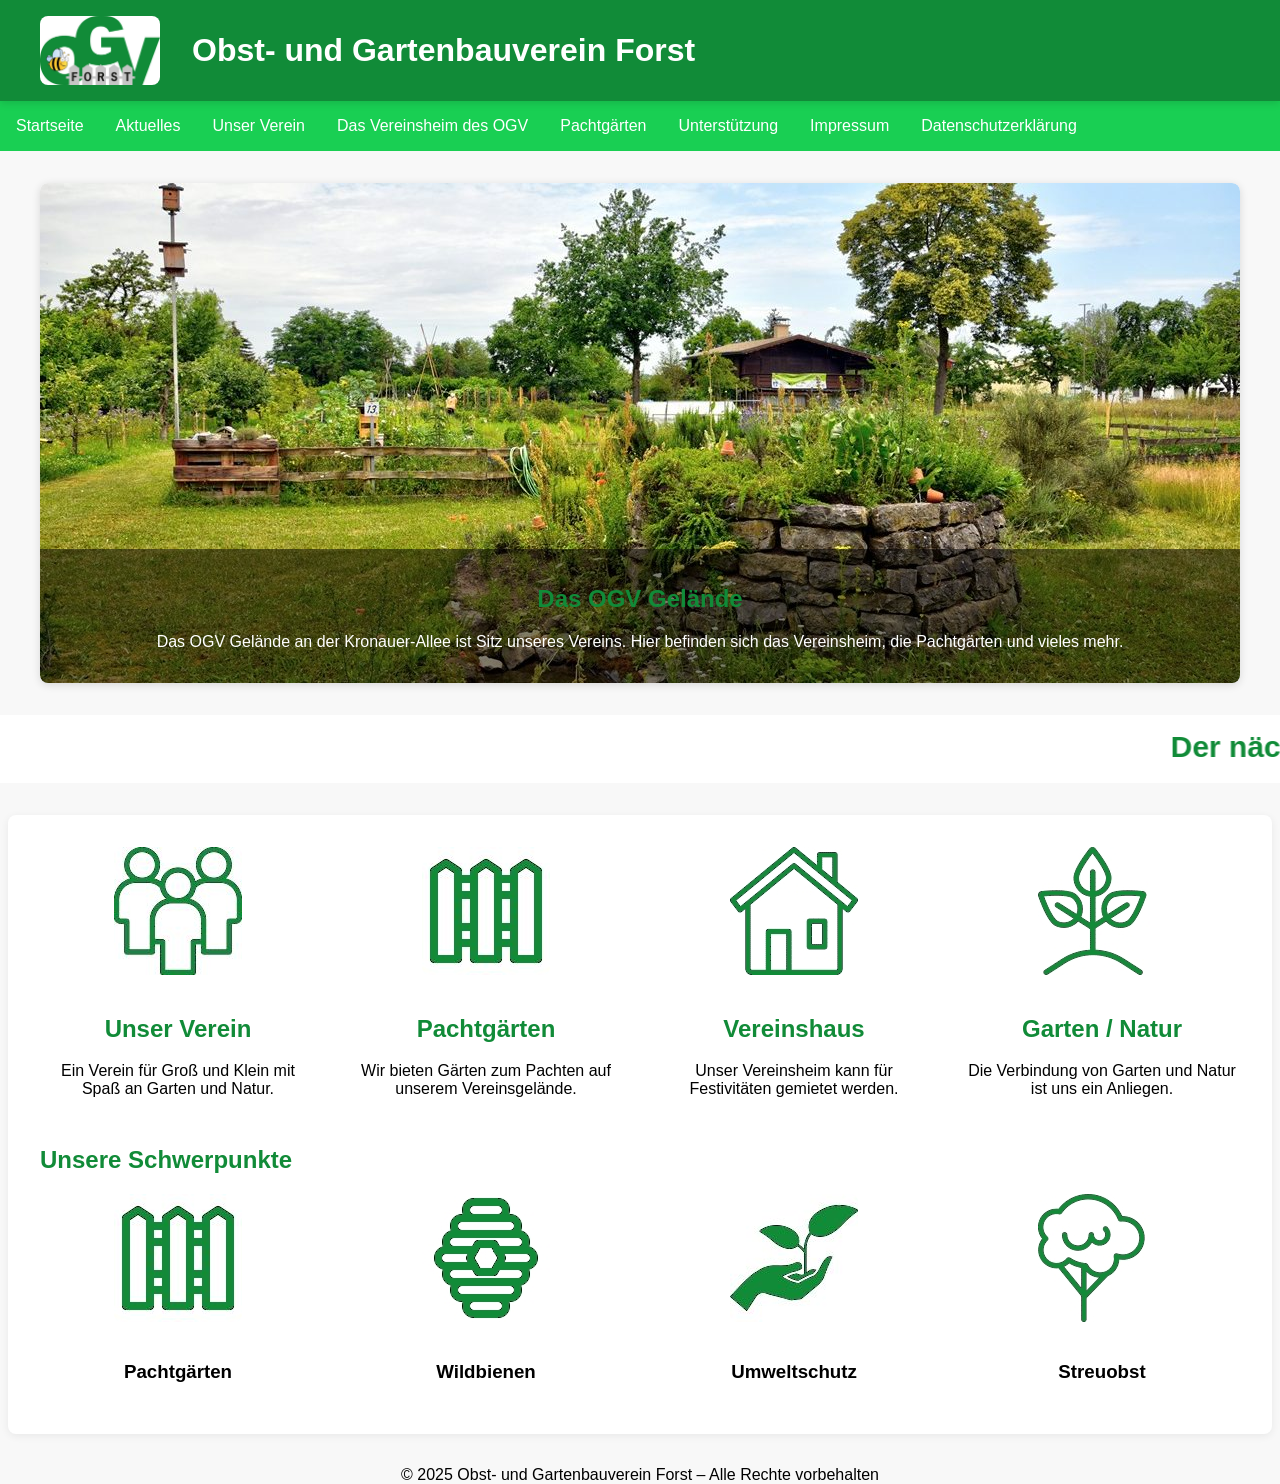
==== index.html @ 73d8538b "Add files via upload" ====
<!DOCTYPE html>
<html lang="de">
<head>
  <meta charset="UTF-8">
  <meta http-equiv="X-UA-Compatible" content="IE=EDGE">
  <meta name="viewport" content="width=device-width, initial-scale=1.0">
  <title>Obst- und Gartenbauverein Forst</title>
  <link rel="stylesheet" href="style.css">
</head>
<body class="index-home">
  <div id="header-include"></div>
  <!-- Bild-Slider -->
  <div class="slider-wrapper">
    <div class="slider" id="slider">
      <div class="slide active">
        <img src="images/Slider/Slider_OGV.jpg" alt="Das OGV Gelände">
        <div class="slider-caption">
          <h2>Das OGV Gelände</h2>
          <p>Das OGV Gelände an der Kronauer-Allee ist Sitz unseres Vereins. Hier befinden sich das Vereinsheim, die Pachtgärten und vieles mehr.</p>
        </div>
      </div>
      <div class="slide">
        <img src="images/Slider/Slider_Garten.jpg" alt="Pachtgärten">
        <div class="slider-caption">
          <h2>Pachtgärten</h2>
          <p>Der OGV bietet auf seinem Gelände Gärten zum Pachten an. Bei Interesse kommen Sie gerne auf uns zu.</p>
        </div>
      </div>
      <div class="slide">
        <img src="images/Slider/Slider_Naturschutz.jpg" alt="Naturschutz im OGV">
        <div class="slider-caption">
          <h2>Naturschutz im OGV</h2>
          <p>Einer der Schwerpunkte des OGV ist das Thema Naturschutz.</p>
        </div>
      </div>
      <div class="slide">
        <img src="images/Slider/Slider_Bienen.jpg" alt="Bienen">
        <div class="slider-caption">
          <h2>Bienen</h2>
          <p>Bienen und Wildbienen sind einer der Schwerpunkte des OGV</p>
        </div>
      </div>
      <div class="slider-controls">
        <button id="prev">&#10094;</button>
        <button id="next">&#10095;</button>
      </div>
    </div>
  </div>
  <!-- Laufbalken unter dem Slider -->
  <div style="background:#fff;overflow:hidden;">
    <marquee behavior="scroll" direction="left" style="color:#118b38;font-size:30px;font-weight:bold;padding:0.5em 0;" id="ticker">
      Der nächste Arbeitseinsatz findet am 1.7.2025 statt .
    </marquee>
  </div>
  <main class="main-content">
    <div class="flex-row">
      <div class="flex-col">
        <img src="images/People.jpg" alt="Unser Verein">
        <h2>Unser Verein</h2>
        <p>Ein Verein für Groß und Klein mit Spaß an Garten und Natur.</p>
      </div>
      <div class="flex-col">
        <img src="images/Garden.jpg" alt="Pachtgärten">
        <h2>Pachtgärten</h2>
        <p>Wir bieten Gärten zum Pachten auf unserem Vereinsgelände.</p>
      </div>
      <div class="flex-col">
        <img src="images/House.jpg" alt="Vereinshaus">
        <h2>Vereinshaus</h2>
        <p>Unser Vereinsheim kann für Festivitäten gemietet werden.</p>
      </div>
      <div class="flex-col">
        <img src="images/Flower.jpg" alt="Garten / Natur">
        <h2>Garten / Natur</h2>
        <p>Die Verbindung von Garten und Natur ist uns ein Anliegen.</p>
      </div>
    </div>
    <section class="schwerpunkte">
      <h2>Unsere Schwerpunkte</h2>
      <div class="flex-row">
        <div class="flex-col">
          <img src="images/Garden.jpg" alt="Pachtgärten">
          <h3>Pachtgärten</h3>
        </div>
        <div class="flex-col">
          <img src="images/Bee.jpg" alt="Wildbienen">
          <h3>Wildbienen</h3>
        </div>
        <div class="flex-col">
          <img src="images/Naturschutz.jpg" alt="Umweltschutz">
          <h3>Umweltschutz</h3>
        </div>
        <div class="flex-col">
          <img src="images/Tree.jpg" alt="Streuobst">
          <h3>Streuobst</h3>
        </div>
      </div>
    </section>
  </main>
    <footer>
    &copy; 2025 Obst- und Gartenbauverein Forst &ndash; Alle Rechte vorbehalten
  </footer>
  <script src="slider.js"></script>
  <script src="ticker.js"></script>
  <script src="menu.js"></script>
  <script src="header.js"></script>
</body>
</html>
---- style.css ----
/* style.css */

/* ---------- Gemeinsame Basis ---------- */
body {
  font-family: 'Lato', Arial, sans-serif;
  margin: 0;
  background: #f8f8f8;
}
header {
  background: #118b38;
  color: #fff;
  padding: 1em 0;
  position: sticky;
  top: 0;
  z-index: 1000;
  box-shadow: 0 2px 8px #0002;
}
header h1 {
  color: #fff;
}
header h1, header span { margin: 0; }
nav { 
  background: #19cf53; 
  position: static;
  top: 0px; /* exakt die Höhe des Headers */
  z-index: 999;
}
nav ul {
  list-style: none;
  margin: 0;
  padding: 0;
  display: flex;
  flex-wrap: wrap;
}
nav li { margin: 0; }
nav a {
  display: block;
  color: #fff;
  text-decoration: none;
  padding: 1em;
}
nav a:hover { background: #0a5422; }
footer { text-align: center; margin-top: 2em; }

/* ---------- Index-Design ---------- */
body.index-home .slider-wrapper {
  max-width: 1200px;
  margin: 2em auto;
  position: relative;
}
body.index-home .slider {
  position: relative;
  overflow: hidden;
  border-radius: 8px;
  box-shadow: 0 2px 8px #0002;
}

body.index-home .slider-caption {
  background: rgba(0,0,0,0.5);
  color: #fff;
  padding: 1em;
  position: absolute;
  bottom: 0;
  width: 100%;
  text-align: center;
  left: 50%;
  transform: translateX(-50%);
}
body.index-home .slider-controls {
  position: absolute;
  top: 50%;
  width: 100%;
  display: flex;
  justify-content: space-between;
  pointer-events: none;
}
body.index-home .slider-controls button {
  background: rgba(0,0,0,0.4);
  border: none;
  color: #fff;
  font-size: 2em;
  cursor: pointer;
  pointer-events: all;
  padding: 0 0.5em;
  border-radius: 50%;
}
@keyframes fadein { from { opacity: 0; } to { opacity: 1; } }
body.index-home .main-content {
  max-width: 1200px;
  margin: 2em auto;
  background: #fff;
  border-radius: 8px;
  box-shadow: 0 2px 8px #0001;
  padding: 2em;
}
body.index-home .flex-row { display: flex; flex-wrap: wrap; gap: 2em; }
body.index-home .flex-col { flex: 1 1 200px; min-width: 200px; text-align: center; }
body.index-home .flex-col img { max-width: 128px; margin-bottom: 1em; }
body.index-home .schwerpunkte { margin-top: 2em; }
body.index-home .schwerpunkte .flex-col img { max-width: 128px; }
body.index-home .slide img {
  width: 100%;
  height: 500px;
  object-fit: cover;
  display: block;
}
body.index-home header img { max-width:120px; max-height:80px; border-radius:8px; margin-right:1em; }

/* ---------- Aktuelles-Design (Standard für alle anderen Seiten) ---------- */
main {
  max-width: 900px;
  margin: 2em auto;
  background: #fff;
  border-radius: 8px;
  box-shadow: 0 2px 8px #0001;
  padding: 2em;
}
h1, h2 { color: #118b38; }
hr { border: none; border-top: 1px solid #ccc; margin: 2em 0; }
img { max-width: 100%; height: auto; border-radius: 8px; }

/* ---------- Menü Dropdown ---------- */
.dropdown { position: relative; }
.submenu {
  display: none;
  position: absolute;
  background: #19cf53;
  list-style: none;
  margin: 0;
  padding: 0;
  min-width: 180px;
  z-index: 2001;
}
.dropdown:hover .submenu {
  display: block;
}
.submenu li a {
  padding: 1em;
  color: #fff;
  text-decoration: none;
  display: block;
  white-space: nowrap;
}
.submenu li a:hover {
  background: #0a5422;
}
nav ul li ul { display: none; }
nav ul li.touch-open > ul { display: block; }

/* ---------- Responsive ---------- */
@media (max-width: 800px) {
  .flex-row { flex-direction: column; gap: 1em; }
  nav ul { flex-direction: column; overflow-y: auto; max-height: 90vh; }
  nav a { font-size: 1em; padding: 0.7em 1em; }
  .submenu {
    position: static;
    background: none;
    min-width: 0;
    box-shadow: none;
  }
}

/* Vorstand & Kontaktinformationen – spezielles Styling */
body.vorstand-info main table {
  width: 100%;
  border-collapse: collapse;
  margin: 2em 0;
  background: #fff;
  border-radius: 8px;
  box-shadow: 0 2px 8px #0001;
  overflow: hidden;
}

body.vorstand-info main table th,
body.vorstand-info main table td {
  padding: 0.7em 1em;
  border-bottom: 1px solid #e0e0e0;
  text-align: left;
  font-size: 1em;
}

body.vorstand-info main table tr:last-child td {
  border-bottom: none;
}

body.vorstand-info main table th {
  background: #19cf53;
  color: #fff;
  font-weight: bold;
}

body.vorstand-info main table tr:nth-child(even) {
  background: #f8f8f8;
}

body.vorstand-info main h1 {
  margin-top: 0;
  color: #118b38;
}

body.vorstand-info main {
  max-width: 900px;
  margin: 2em auto;
  background: #fff;
  border-radius: 8px;
  box-shadow: 0 2px 8px #0001;
  padding: 2em;
}

/* Mehr Abstand in der Vorstandstabelle */
#vorstand-tabelle td, #vorstand-tabelle th {
  padding: 1em 1.5em;
  /* Optional: vertikaler Abstand erhöhen */
}
#vorstand-tabelle tr {
  height: 2.5em; /* Zeilenhöhe erhöhen */
}

#vorstand-tabelle td:nth-child(3),
#vorstand-tabelle th:nth-child(3) {
  min-width: 220px;   /* oder z.B. 250px */
  width: 30%;
}

#vorstand-tabelle td:nth-child(2),
#vorstand-tabelle th:nth-child(2) {
  min-width: 220px;   /* z.B. 180px, passe nach Wunsch an */
  width: 22%;
}

/* Bilderreihe */
.bilderreihe {
  display: flex;
  gap: 1em;           /* Abstand zwischen den Bildern */
  flex-wrap: nowrap;  /* Kein Umbruch, alle in einer Zeile */
  overflow-x: auto;   /* Bei kleinen Bildschirmen scrollbar */
  margin-bottom: 1.5em;
}
.bilderreihe img {
  max-width: 180px;   /* Passe die Breite nach Wunsch an */
  height: auto;
  border-radius: 8px;
  flex-shrink: 0;     /* Verhindert, dass die Bilder schrumpfen */
}

.slide {
  opacity: 0;
  transition: opacity 1.5s;
  position: absolute;
  width: 100%;
  top: 0;
  left: 0;
  z-index: 0;
}
.slide.active {
  opacity: 1;
  z-index: 1;
  position: relative;
}
.slider {
  position: relative;
}
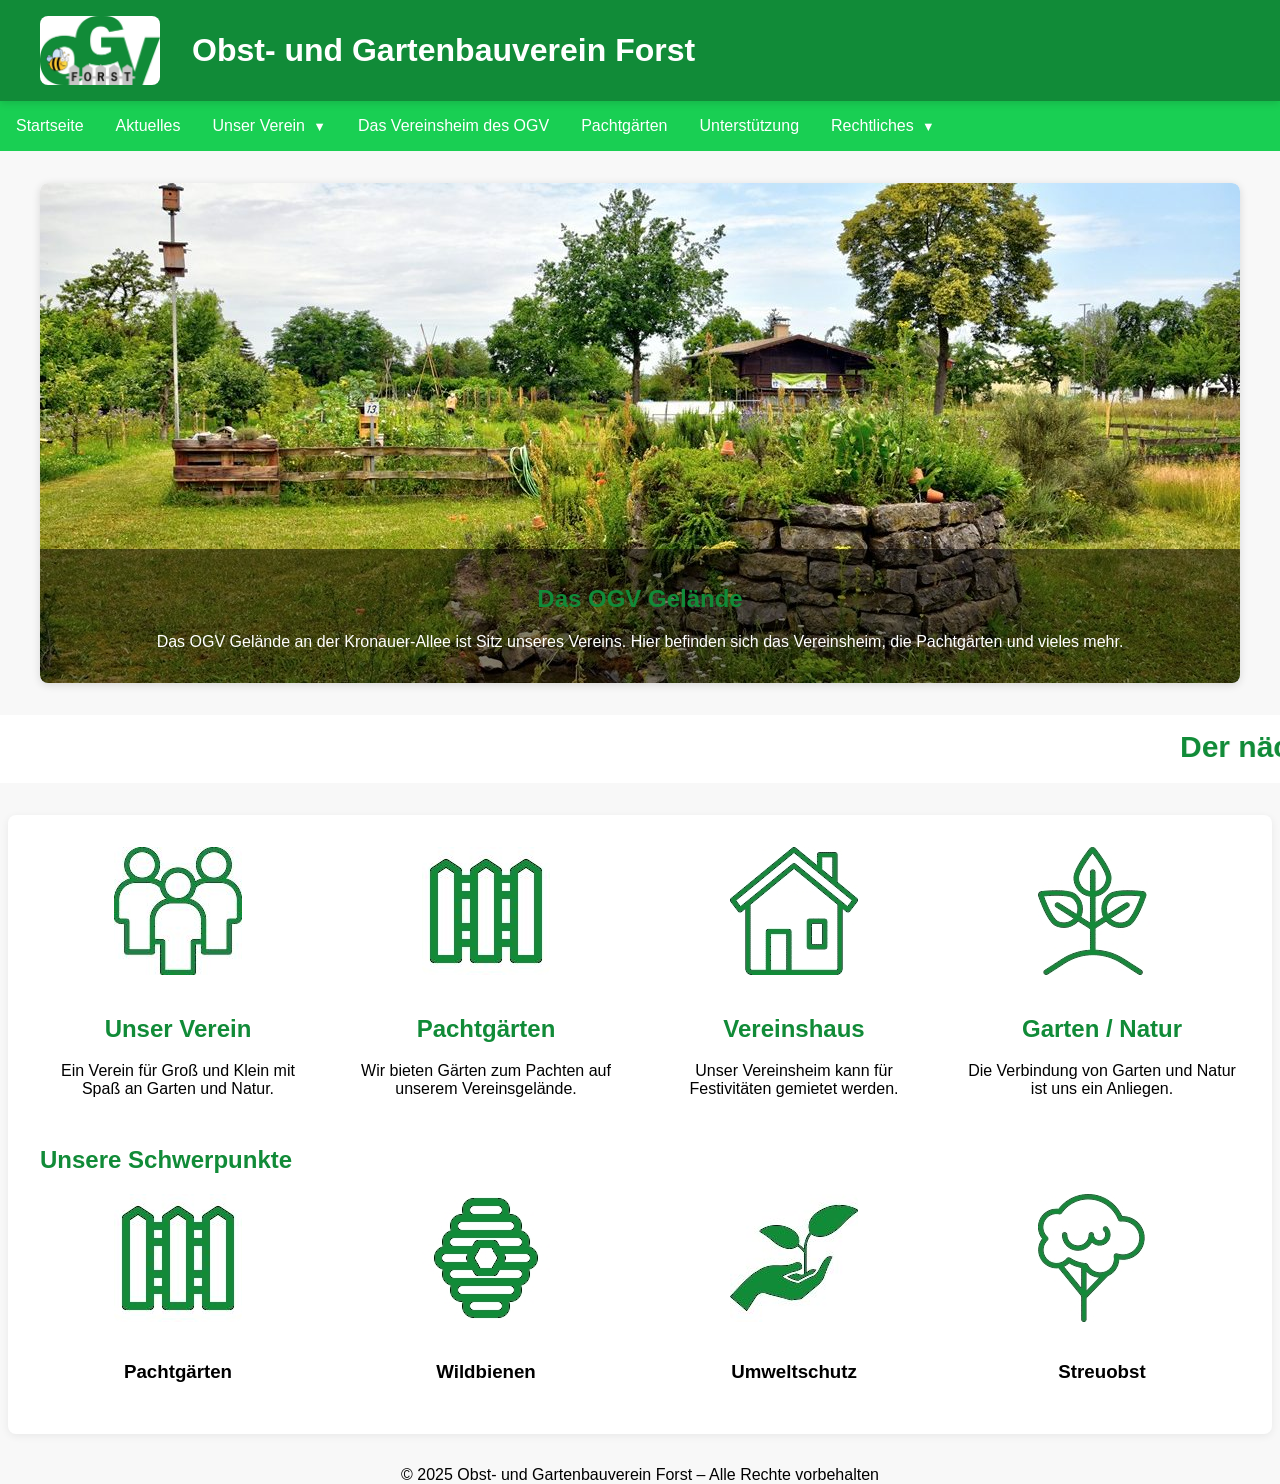
==== commit b26e1479: "Add files via upload" ====
--- a/index.html
+++ b/index.html
@@ -104,5 +104,8 @@
   <script src="ticker.js"></script>
   <script src="menu.js"></script>
   <script src="header.js"></script>
+  <script>
+    document.body.classList.add('page-loaded');
+  </script>
 </body>
 </html>
--- a/style.css
+++ b/style.css
@@ -114,6 +114,13 @@
   border-radius: 8px;
   box-shadow: 0 2px 8px #0001;
   padding: 2em;
+  opacity: 0;
+  transform: translateY(20px);
+  transition: opacity 1s ease, transform 1s cubic-bezier(.4,2,.6,1);
+}
+body.page-loaded main {
+  opacity: 1;
+  transform: translateY(0);
 }
 h1, h2 { color: #118b38; }
 hr { border: none; border-top: 1px solid #ccc; margin: 2em 0; }
@@ -147,17 +154,16 @@
 nav ul li ul { display: none; }
 nav ul li.touch-open > ul { display: block; }
 
+.submenu-arrow {
+  font-size: 0.8em;
+  margin-left: 0.3em;
+}
+
 /* ---------- Responsive ---------- */
 @media (max-width: 800px) {
   .flex-row { flex-direction: column; gap: 1em; }
   nav ul { flex-direction: column; overflow-y: auto; max-height: 90vh; }
   nav a { font-size: 1em; padding: 0.7em 1em; }
-  .submenu {
-    position: static;
-    background: none;
-    min-width: 0;
-    box-shadow: none;
-  }
 }
 
 /* Vorstand & Kontaktinformationen – spezielles Styling */
@@ -259,4 +265,68 @@
 }
 .slider {
   position: relative;
+}
+
+#mietmoeglichkeiten {
+  margin: 1em 0;
+  padding-left: 1.5em;
+}
+#mietmoeglichkeiten li {
+  margin-bottom: 0.5em;
+  font-size: 1.1em;
+  font-family: inherit;
+}
+.miet-text {
+  flex: 1 1 auto;
+  min-width: 180px;
+}
+.miet-preis {
+  font-weight: bold;
+  flex: 0 0 auto;
+  text-align: right;
+  white-space: nowrap;
+  margin-left: 1em;
+}
+.miet-text {
+  display: inline-block;
+  min-width: 22em; /* Passe die Breite nach Bedarf an */
+}
+.miet-preis {
+  font-weight: bold;
+  /* color: #118b38; */ /* Farbe entfernt, jetzt schwarz */
+  display: inline-block;
+  min-width: 12em; /* Optional: sorgt für gleiche Ausrichtung */
+}
+
+#mietmoeglichkeiten-tabelle {
+  width: 100%;
+  border-collapse: collapse;
+  margin: 1.5em 0;
+  background: #fff;
+  border-radius: 8px;
+  box-shadow: 0 2px 8px #0001;
+  overflow: hidden;
+}
+#mietmoeglichkeiten-tabelle th,
+#mietmoeglichkeiten-tabelle td {
+  padding: 0.7em 1em;
+  border-bottom: 1px solid #e0e0e0;
+  text-align: left;
+  font-size: 1.1em;
+}
+#mietmoeglichkeiten-tabelle th {
+  background: #19cf53;
+  color: #fff;
+  font-weight: bold;
+}
+#mietmoeglichkeiten-tabelle tr:last-child td {
+  border-bottom: none;
+}
+
+.miet-ueberschrift {
+  font-weight: bold;
+  background: #f0f0f0;
+  text-align: left;
+  padding: 1em 0.5em;
+  font-size: 1.1em;
 }
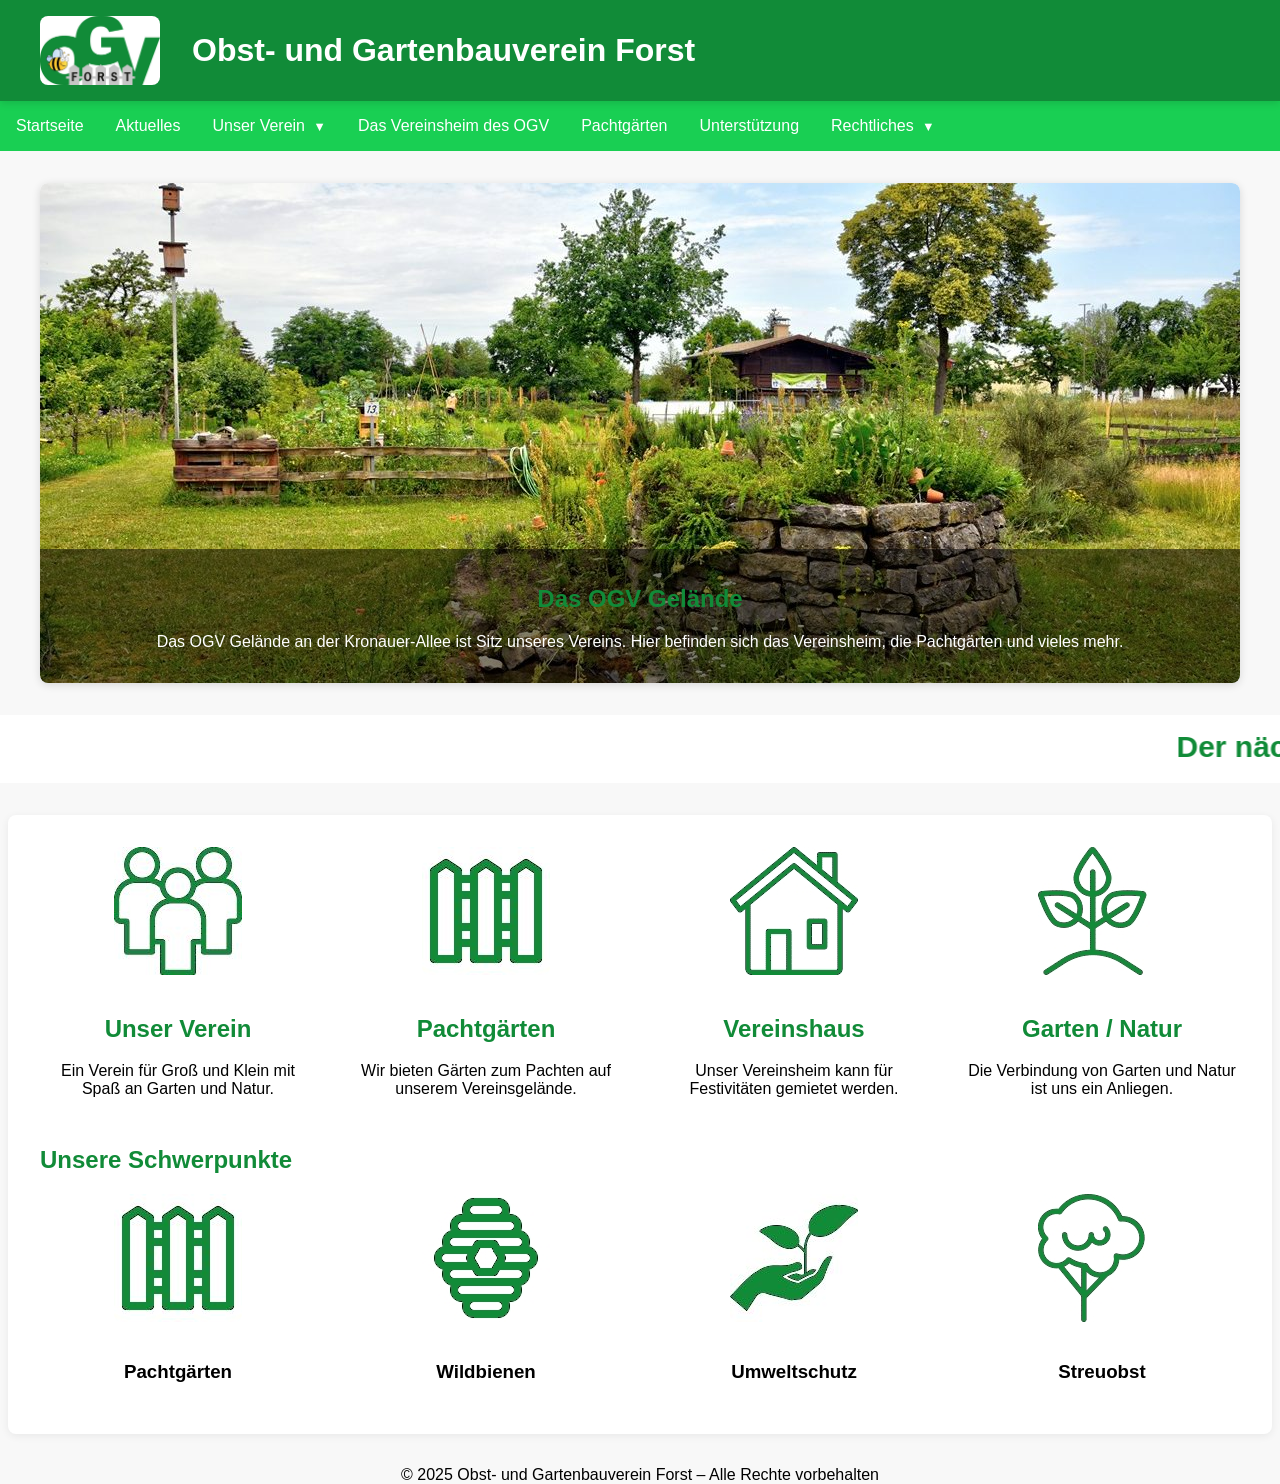
==== commit 1c1f499d: "Add files via upload" ====
--- a/index.html
+++ b/index.html
@@ -104,8 +104,5 @@
   <script src="ticker.js"></script>
   <script src="menu.js"></script>
   <script src="header.js"></script>
-  <script>
-    document.body.classList.add('page-loaded');
-  </script>
 </body>
 </html>
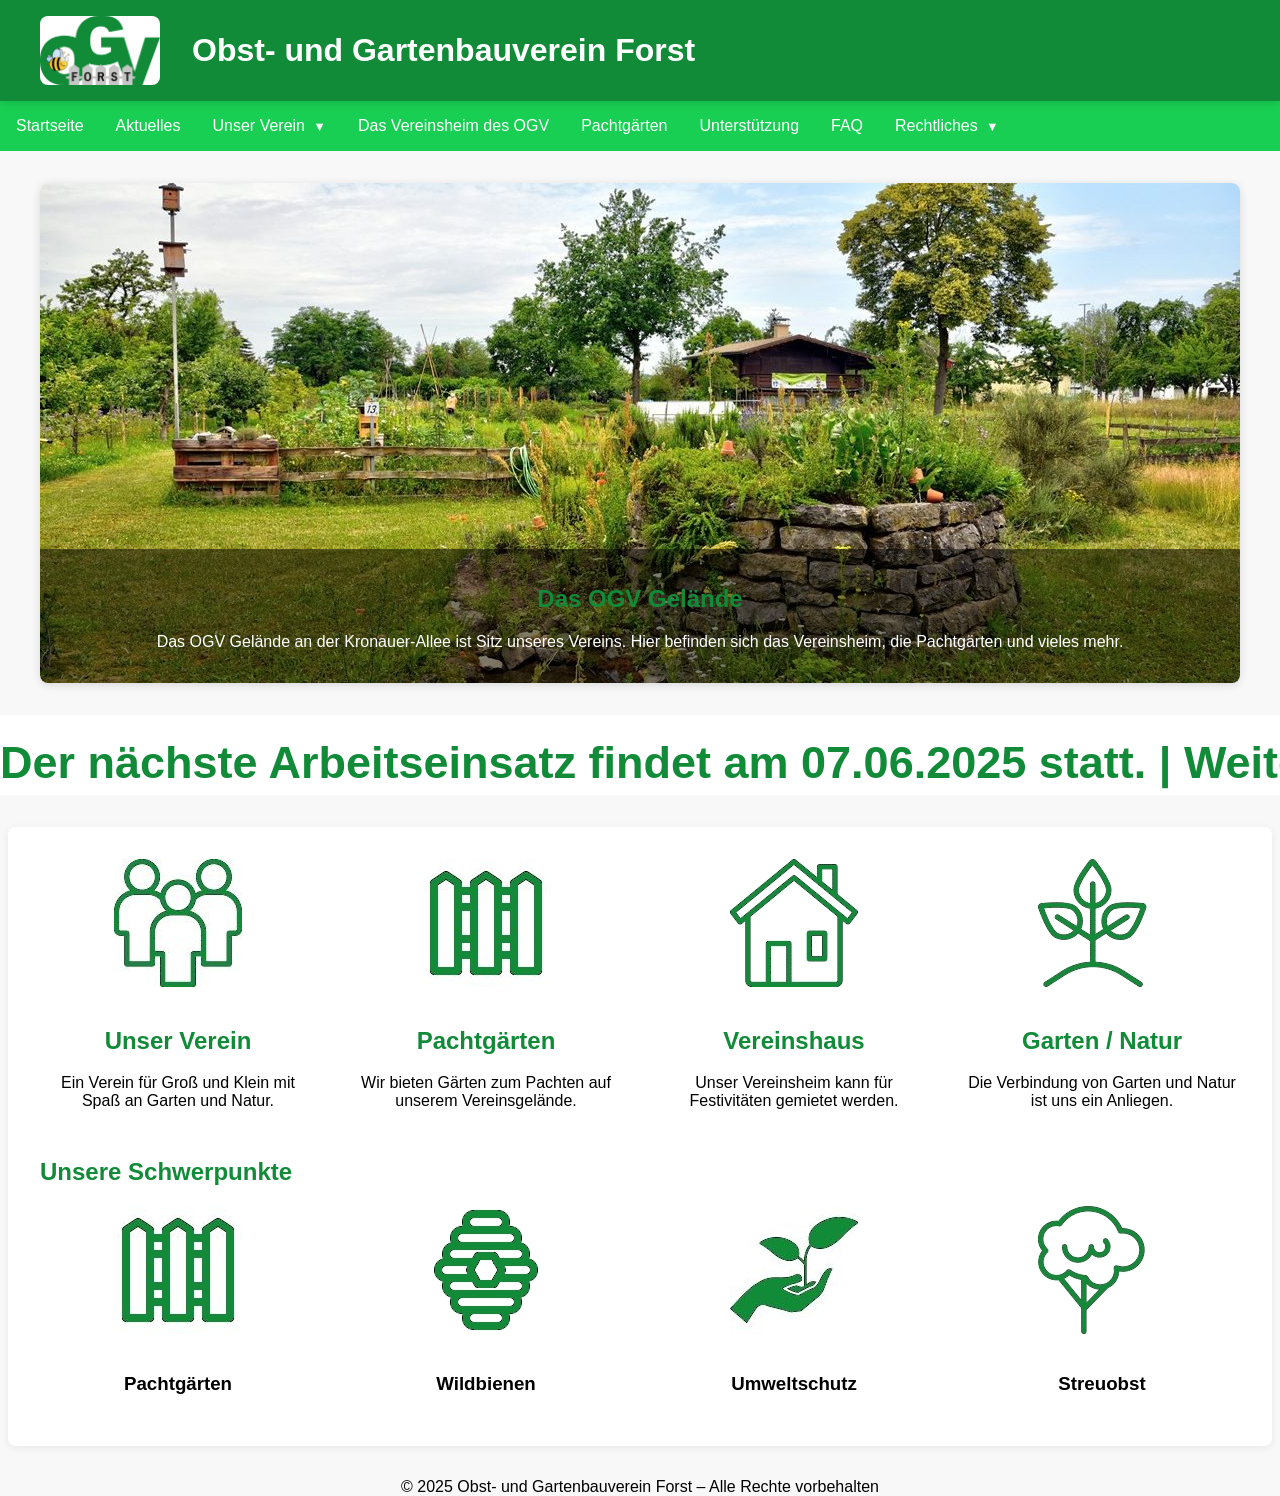
==== commit 60d5b3f9: "Add files via upload" ====
--- a/index.html
+++ b/index.html
@@ -47,11 +47,11 @@
     </div>
   </div>
   <!-- Laufbalken unter dem Slider -->
-  <div style="background:#fff;overflow:hidden;">
-    <marquee behavior="scroll" direction="left" style="color:#118b38;font-size:30px;font-weight:bold;padding:0.5em 0;" id="ticker">
-      Der nächste Arbeitseinsatz findet am 1.7.2025 statt .
-    </marquee>
+<div class="ticker">
+  <div class="ticker-content" id="ticker-content">
+    <!-- Tickertext wird per JS eingefügt -->
   </div>
+</div>
   <main class="main-content">
     <div class="flex-row">
       <div class="flex-col">
@@ -104,5 +104,19 @@
   <script src="ticker.js"></script>
   <script src="menu.js"></script>
   <script src="header.js"></script>
+  <button id="back-to-top" title="Nach oben">↑</button>
+  <script>
+window.addEventListener('scroll', function() {
+  const btn = document.getElementById('back-to-top');
+  if (window.scrollY > 300) {
+    btn.classList.add('show');
+  } else {
+    btn.classList.remove('show');
+  }
+});
+document.getElementById('back-to-top').onclick = function() {
+  window.scrollTo({ top: 0, behavior: 'smooth' });
+};
+</script>
 </body>
 </html>
--- a/style.css
+++ b/style.css
@@ -329,4 +329,83 @@
   text-align: left;
   padding: 1em 0.5em;
   font-size: 1.1em;
-}+}
+
+.ticker {
+  width: 100%;
+  overflow: hidden;
+  background: #fff;
+  height: 80px;
+  position: relative;
+  border-top: none;
+  border-bottom: none;
+}
+.ticker-content {
+  display: inline-block;
+  white-space: nowrap;
+  animation: ticker-scroll 45s linear infinite;
+  font-size: 45px;
+  font-weight: bold;
+  color: #118b38;
+  padding: 0.5em 0;
+}
+.ticker-content span {
+  text-decoration: none !important;
+}
+.ticker-content a {
+  text-decoration: none !important;
+  color: inherit;
+}
+.ticker .ticker-content a,
+.ticker-content span a {
+  text-decoration: none !important;
+  color: inherit !important;
+}
+@keyframes ticker-scroll {
+  0% { transform: translateX(0); }
+  100% { transform: translateX(-50%); }
+}
+
+#back-to-top {
+  display: none;
+  position: fixed;
+  bottom: 32px;
+  right: 32px;
+  z-index: 9999;
+  background: #19cf53;
+  color: #fff;
+  border: none;
+  border-radius: 50%;
+  width: 48px;
+  height: 48px;
+  font-size: 2em;
+  cursor: pointer;
+  box-shadow: 0 2px 8px #0003;
+  transition: opacity 0.3s;
+  opacity: 0.8;
+}
+#back-to-top:hover {
+  background: #118b38;
+  opacity: 1;
+}
+#back-to-top.show {
+  display: block;
+}
+
+#faq-list details {
+  margin-bottom: 1em;
+  background: #f8f8f8;
+  border-radius: 6px;
+  padding: 1em;
+  box-shadow: 0 1px 4px #0001;
+}
+#faq-list summary {
+  font-weight: bold;
+  cursor: pointer;
+  color: #118b38;
+  font-size: 1.1em;
+}
+#faq-list details[open] summary {
+  color: #19cf53;
+}
+
